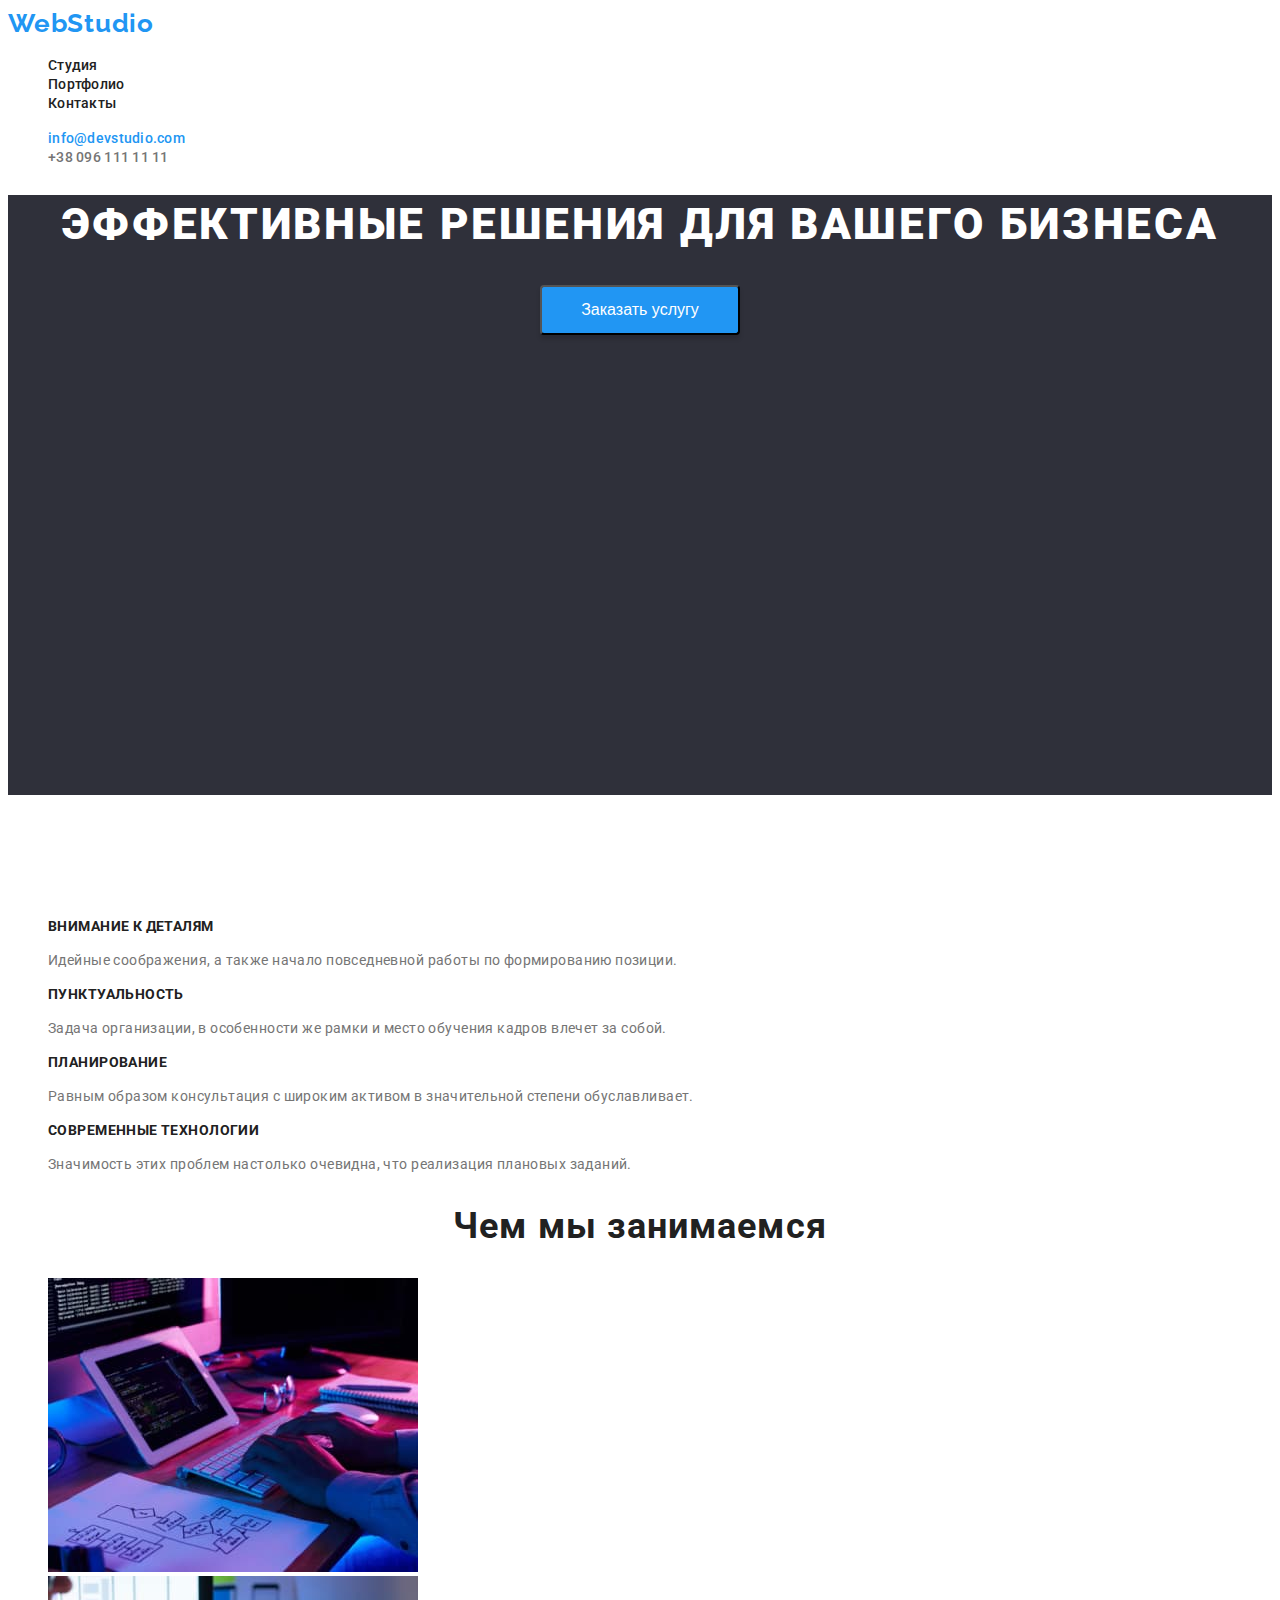
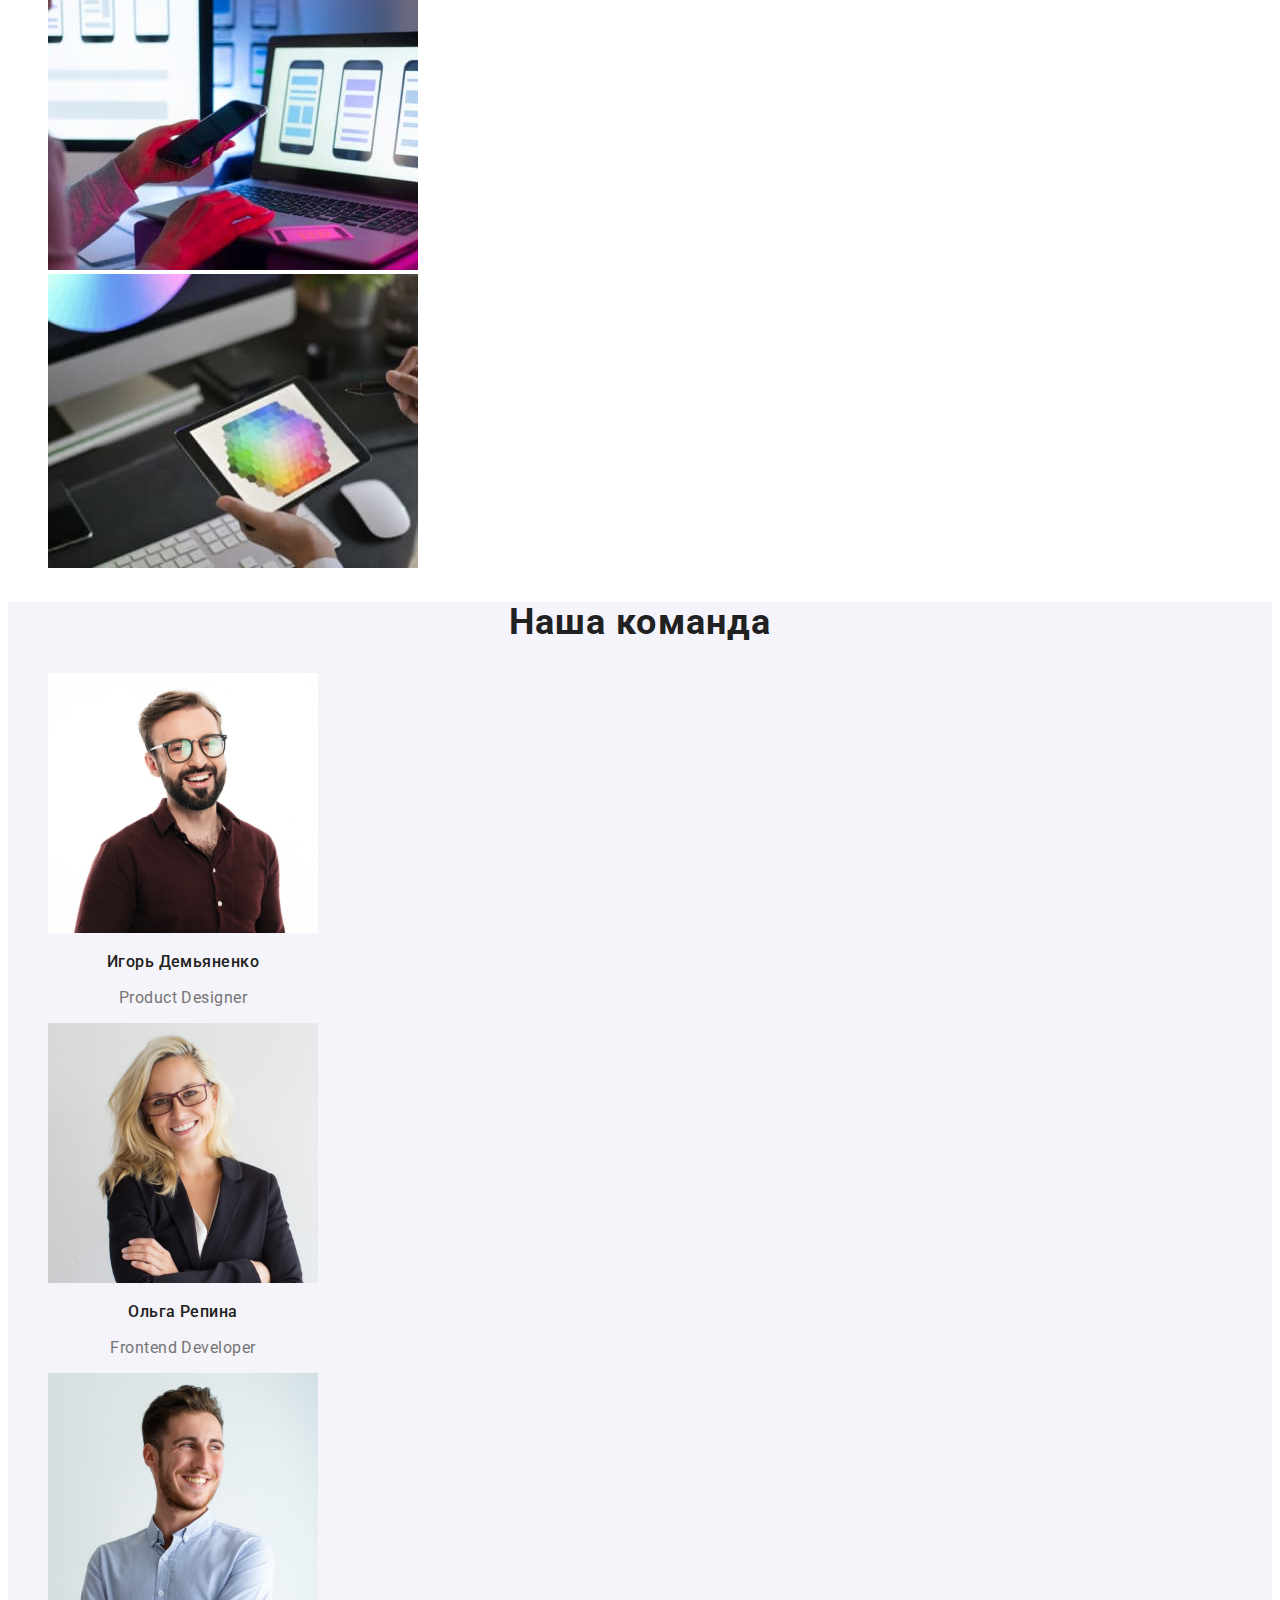
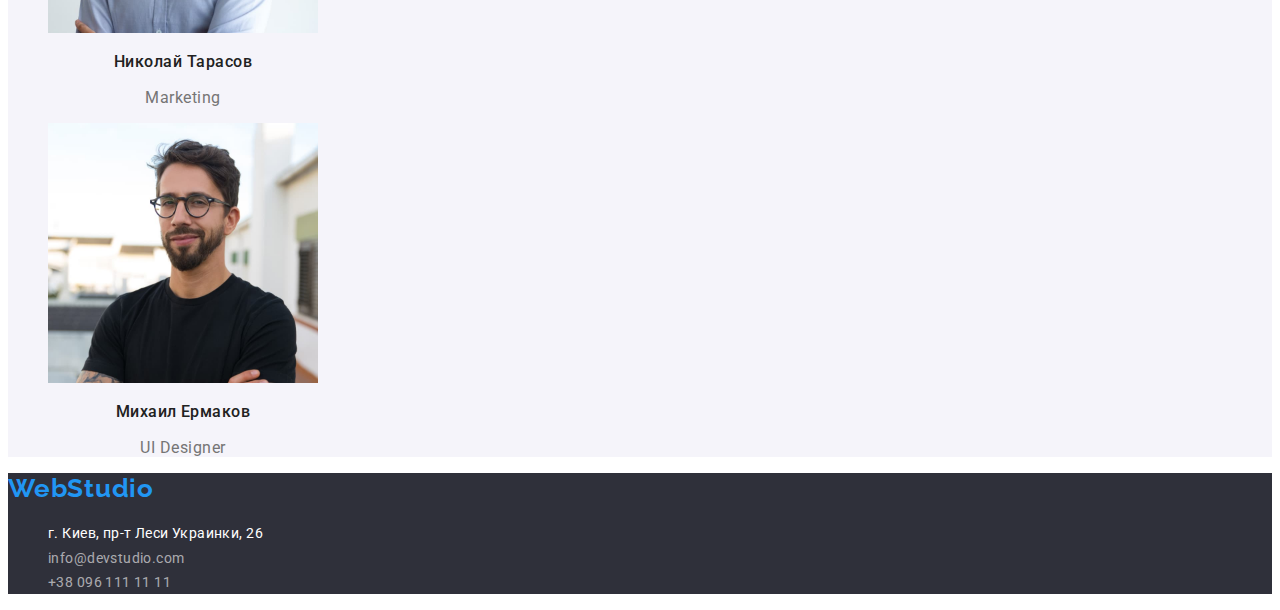
==== index.html @ e3a0a8ee "portfolio style css" ====
<!DOCTYPE html>
<html lang="ru">

<head>
    <meta charset="UTF-8">
    <meta http-equiv="X-UA-Compatible" content="IE=edge">
    <meta name="viewport" content="width=device-width, initial-scale=1.0">
    <title>WebStudio</title>
    <link rel="stylesheet" href="./css/styles.css">
    <link rel="preconnect" href="https://fonts.googleapis.com">
    <link rel="preconnect" href="https://fonts.gstatic.com" crossorigin>
    <link href="https://fonts.googleapis.com/css2?family=Raleway:wght@700&family=Roboto:wght@400;500;700&display=swap"
        rel="stylesheet">
</head>

<body>
    <header class="header">
        <nav class="header-nav">
            <a href="./index.html" class="webstudio link">WebStudio</a>
            <ul class="header-links">
                <li class="header-item"><a href="/index.html" class="header-link link">Студия</a></li>
                <li class="header-item"><a href="/portfolio.html" class="header-link link ">Портфолио</a></li>
                <li class="header-item"><a href="tel:+380961111111" class="header-link link">Контакты</a></li>
            </ul>
        </nav>
        <ul class="header-contacts">
            <li>
                <a class="header-mail link" href="mailto:info@devstudio.com">info@devstudio.com</a>
            </li>
            <li> <a class="header-tel link" href="tel:+380961111111">+38 096 111 11 11</a></li>
        </ul>
    </header>

    <main>
        <section class="bussines">
            <h1 class="bussines-title">Эффективные решения для вашего бизнеса</h1>
            <button type="button" class="bussines-button">Заказать услугу</button>
        </section>
        <section class="proposition">
            <h2 class="visually-hidden">прихований заголовок</h2>
            <ul class="proposition-list">
                <li class="proposition-item">
                    <h3 class="proposition-title">Внимание к деталям</h3>
                    <p class="proposition-text">Идейные соображения, а также начало повседневной работы по формированию позиции.</p>
                </li>
                <li class="proposition-item">
                    <h3 class="proposition-title">Пунктуальность</h3>
                    <p class="proposition-text">Задача организации, в особенности же рамки и место обучения кадров влечет за собой.</p>
                </li>
                <li class="proposition-item">
                    <h3 class="proposition-title">Планирование</h3>
                    <p class="proposition-text">Равным образом консультация с широким активом в значительной степени обуславливает.</p>
                </li>
                <li class="proposition-item">
                    <h3 class="proposition-title">Современные технологии</h3>
                    <p class="proposition-text">Значимость этих проблем настолько очевидна, что реализация плановых заданий.</p>
                </li>
            </ul>
        </section>
        <section class="doing">
            <h2 class="doing-title">Чем мы занимаемся</h2>
            <ul class="doing-list">
                <li><img src="./images/img.jpg" alt="typing on keyboard" width="370" height="294"></li>
                <li><img src="./images/img(1).jpg" alt="serf the internet" width="370" height="294"></li>
                <li><img src="./images/img(2).jpg" alt="painting" width="370" height="294"></li>
            </ul>
        </section>
        <section class="section-team">
            <h2 class="our-team">Наша команда</h2>
            <ul class="team-list">
                <li class="team-item">
                    <img src="./images/imgProductDesigner.jpg" alt="Product Designer" width="270" height="260" />
                    <h3 class="team-title">Игорь Демьяненко</h3>
                    <p class="team-text">Product Designer</p>
                </li>
                <li class="team-list">
                    <img src="./images/imgFrontendDeveloper.jpg" alt="Frontend Developer" width="270" height="260">
                    <h3 class="team-title">Ольга Репина</h3>
                    <p class="team-text">Frontend Developer</p>
                </li>
                <li class="team-list">
                    <img src="./images/imgMarketing.jpg" alt="Marketing" width="270" height="260">
                    <h3 class="team-title">Николай Тарасов</h3>
                    <p class="team-text">Marketing</p>
                </li>
                <li class="team-list">
                    <img src="./images/imgUIDesigner.jpg" alt="UI Designer" width="270" height="260">
                    <h3 class="team-title">Михаил Ермаков</h3>
                    <p class="team-text">UI Designer</p>
                </li>
            </ul>
        </section>
    </main>
    <footer class="footer">
        <a href="./index.html" class="webstudio link">WebStudio</a>
        <address class="footer-address">
            <ul class="footer-list">
                <li class="footer-item"><a class="footer-link link" href="https://goo.gl/maps/LqxU8Z8EwyXyZSnf8" target="_blank"
                        rel="noopener noreferrer nofollow">г. Киев, пр-т Леси Украинки,
                        26</a></li>
                <li><a class="footer-mail link" href="mailto:info@devstudio.com">info@devstudio.com</a></li>
                <li><a class="footer-tel link" href="tel:+380961111111">+38 096 111 11 11</a></li>
            </ul>
        </address>
    </footer>









</body>

</html>
---- css/styles.css ----
:root {
    --main-color: #212121;
    --main-second-color:#2196F3;
    --portfolio-main-color: #212121;
    --portfolio-text-color: #757575;








}




body {
    font-family: "Roboto", sans-serif;

}

.link {
    text-decoration: none;
}

ul {
    list-style: none;
}

.webstudio {
    font-family: 'Raleway';
    font-weight: 700;
    font-size: 26px;
    line-height: 1.19;
    letter-spacing: 0.03em;
    color: var(--main-second-color);
}

.header-link {
    font-family: 'Roboto';
    font-weight: 500;
    font-size: 14px;
    line-height: 1.14;
    letter-spacing: 0.02em;

    color: var(--main-color);
}

.header-link:hover,
.header-link:focus {
    color: #2196F3;
}

.header-mail {
    font-family: inherit;
    font-weight: 500;
    font-size: 14px;
    line-height: 1.14;
    letter-spacing: 0.02em;

    color: var(--main-second-color);

}

.header-mail:hover {
    color: #2196F3;
}

.header-tel {
    font-weight: 500;
    font-size: 14px;
    line-height: 1.14;
    letter-spacing: 0.02em;

    color: #757575;
}

.header-tel:hover {
    color: #2196F3;
}

/*-----------main------------*/

.bussines {
    width: 100%;
    height: 600px;
    background: #2F303A;
    text-align: center;
}

.bussines-title {
    font-family: 'Roboto';
    font-weight: 900;
    font-size: 44px;
    line-height: 1.36;
    text-align: center;
    letter-spacing: 0.06em;
    text-transform: uppercase;
    color: #FFFFFF;
}


.bussines-button {
    width: 200px;
    height: 50px;
    font-size: 16px;
    background: #2196F3;
    box-shadow: 0px 4px 4px rgba(0, 0, 0, 0.15);
    border-radius: 4px;
    color: #FFFFFF;
    cursor: pointer;
}

.bussines-button:hover {
    background-color: grey;
}

/*---------------------------proposition----------------------*/

.visually-hidden {
    position: absolute;
    white-space: nowrap;
    width: 1px;
    height: 1px;
    overflow: hidden;
    border: 0;
    padding: 0;
    clip: rect(0 0 0 0);
    clip-path: inset(50%);
    margin: -1px;
}



.proposition-list {
    list-style-type: none;
    padding-top: 94px;

}

.proposition-title {
    font-family: 'Roboto';
    font-weight: 700;
    font-size: 14px;
    line-height: 1.14;
    letter-spacing: 0.03em;
    text-transform: uppercase;

    color: var(--main-color);

}

.proposition-text {
    font-family: 'Roboto';
    font-style: normal;
    font-weight: 400;
    font-size: 14px;
    line-height: 1.7;
    letter-spacing: 0.03em;
    color: #757575;
}

.doing-title {
    font-family: 'Roboto';
    font-weight: 700;
    font-size: 36px;
    line-height: 1.16;
    text-align: center;
    letter-spacing: 0.03em;

    color: var(--main-color);
}


/*-------------------Team------------------------------*/
.team-list {
    width: 270px;
    text-align: center;
}

.section-team {
    background-color: #F5F4FA;
}

.our-team {
    font-family: 'Roboto';
    font-weight: 700;
    font-size: 36px;
    line-height: 1.16;
    text-align: center;
    letter-spacing: 0.03em;

    color: var(--main-color);
}

.team-title {
    font-family: 'Roboto';
    font-weight: 500;
    font-size: 16px;
    line-height: 1.18;
    letter-spacing: 0.03em;

    color: var(--main-color);
}

.team-text {
    font-family: 'Roboto';
    font-weight: 400;
    font-size: 16px;
    line-height: 19px;
    letter-spacing: 0.03em;

    color: #757575;

}

/*------------------footer----------------------*/
.footer {
    background-color: #2F303A;
}

.footer-address {
    font-style: normal;
}

.footer-link {
    font-family: 'Roboto';
    font-weight: 400;
    font-size: 14px;
    line-height: calc(26/14);
    letter-spacing: 0.03em;
    color: #FFFFFF;
}

.footer-mail, .footer-tel {
    font-family: 'Roboto';
    font-weight: 400;
    font-size: 14px;
    line-height: calc(24/14);
    letter-spacing: 0.03em;

    color: rgba(255, 255, 255, 0.6);

}


/*---------------ПОРТФОЛІО------------------*/
.buttons-button {
    font-family: 'Roboto';
    font-weight: 500;
    font-size: 16px;
    line-height: calc(26/16);
    text-align: center;
    letter-spacing: 0.03em;

    color: #212121;
    cursor: pointer;
}

.images-title {
    font-family: 'Roboto';
    font-weight: 700;
    font-size: 18px;
    line-height: calc(36/18);
    letter-spacing: 0.06em;
    color: var(--portfolio-main-color);
}

.images-text {
    font-family: 'Roboto';
    font-weight: 400;
    font-size: 16px;
    line-height: calc(30/16);
    letter-spacing: 0.03em;

    color: var(--portfolio-text-color);

}
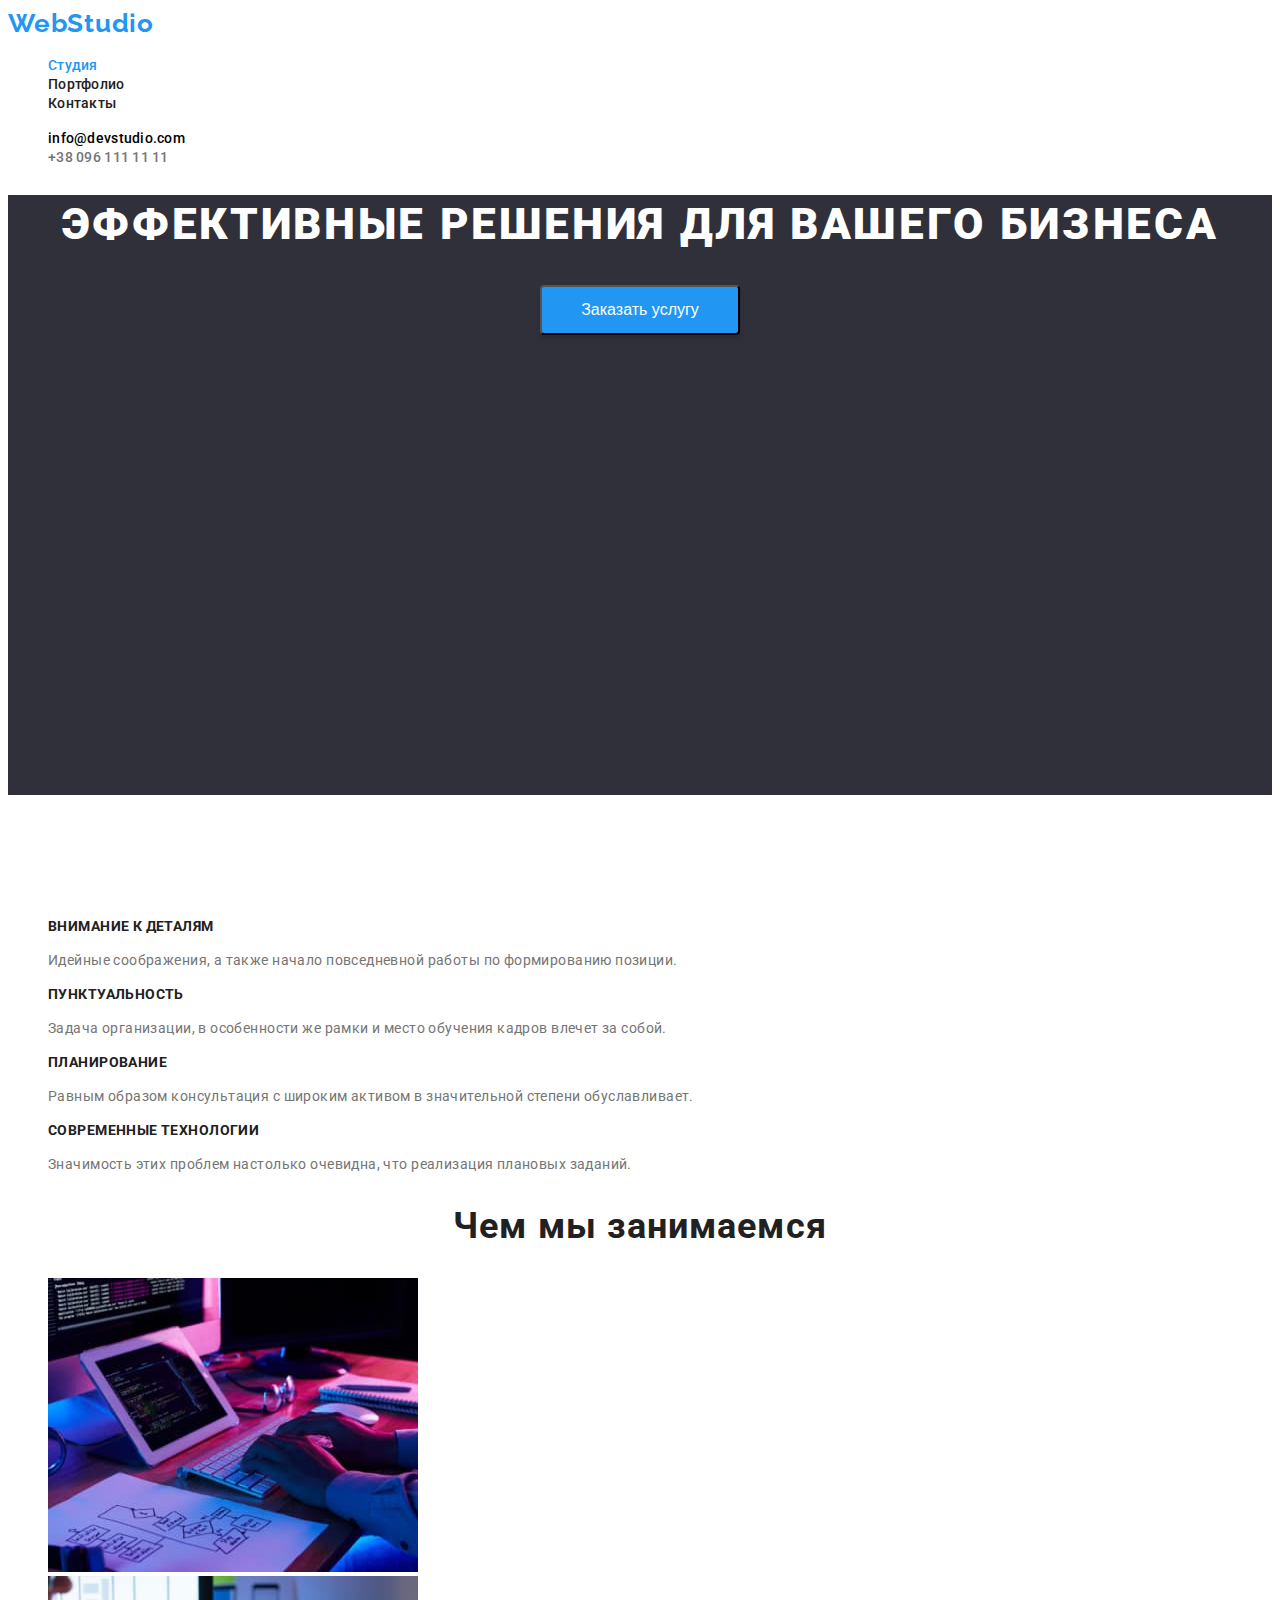
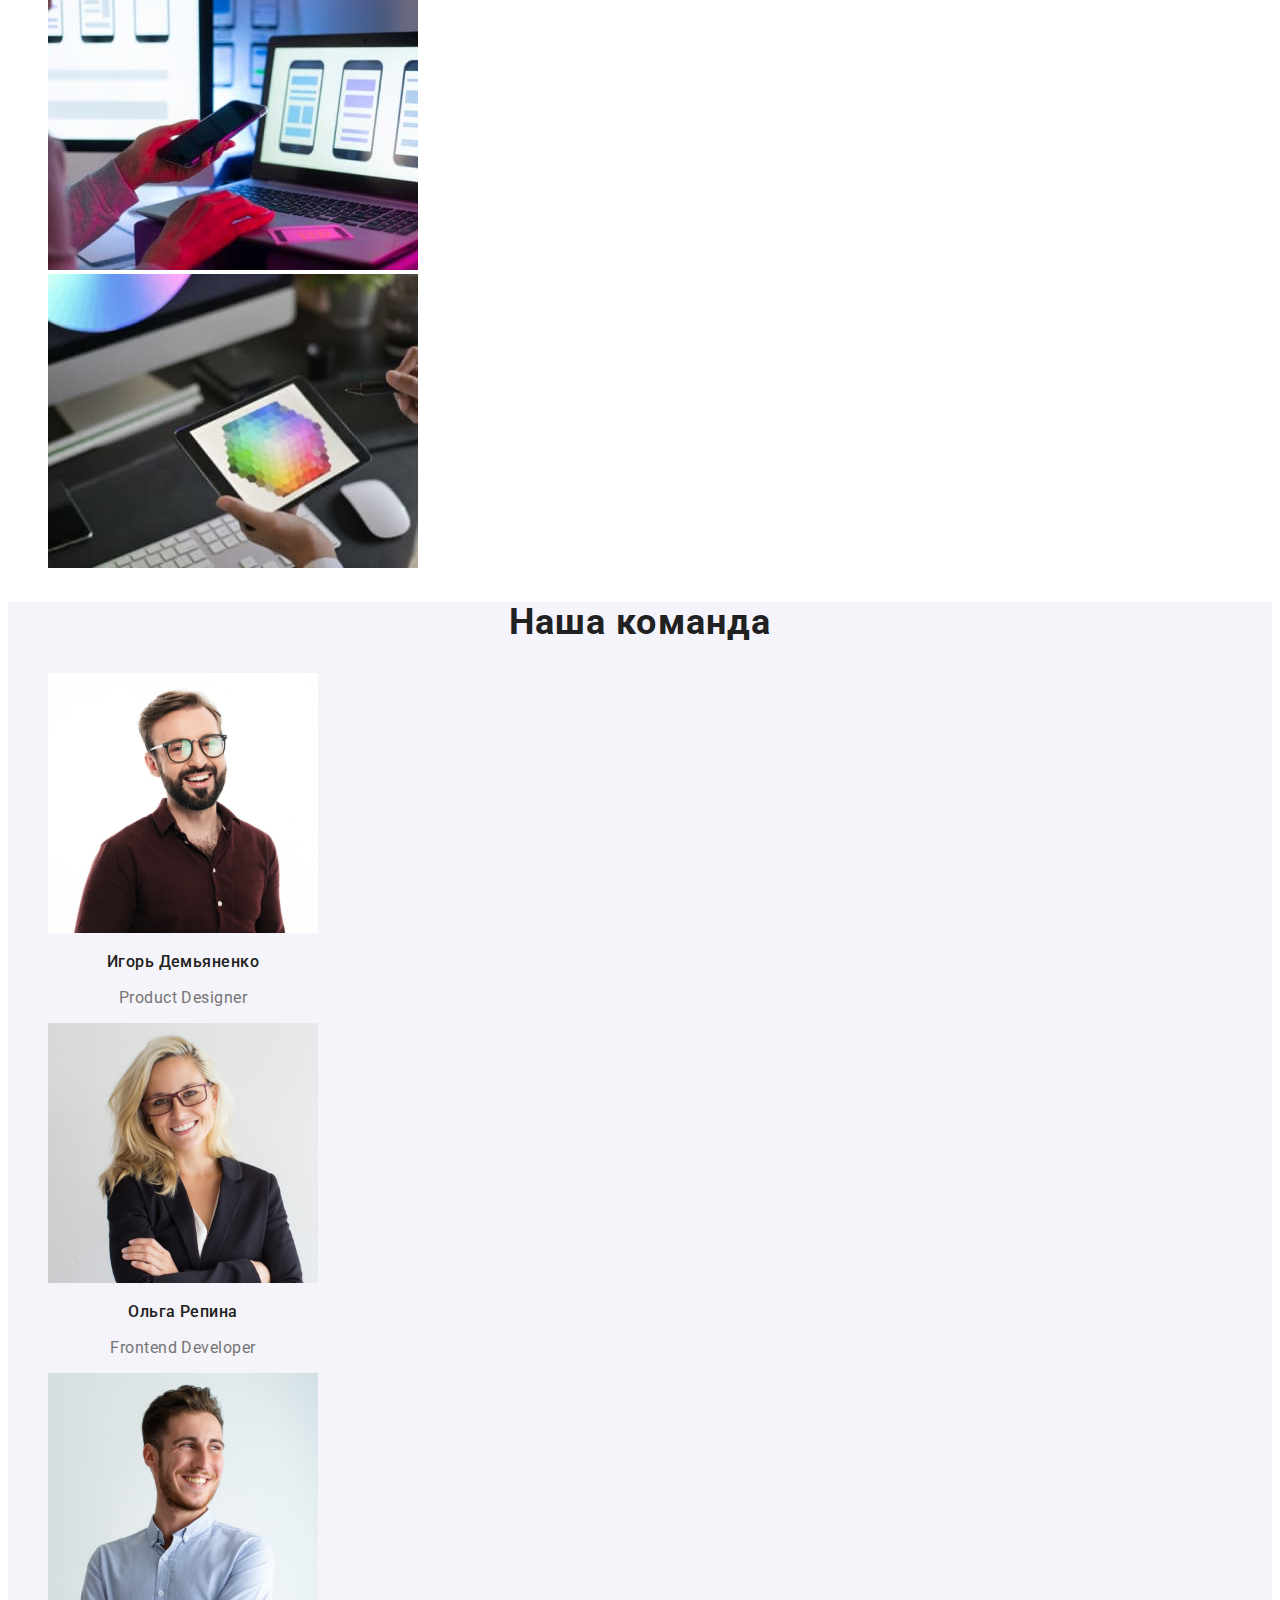
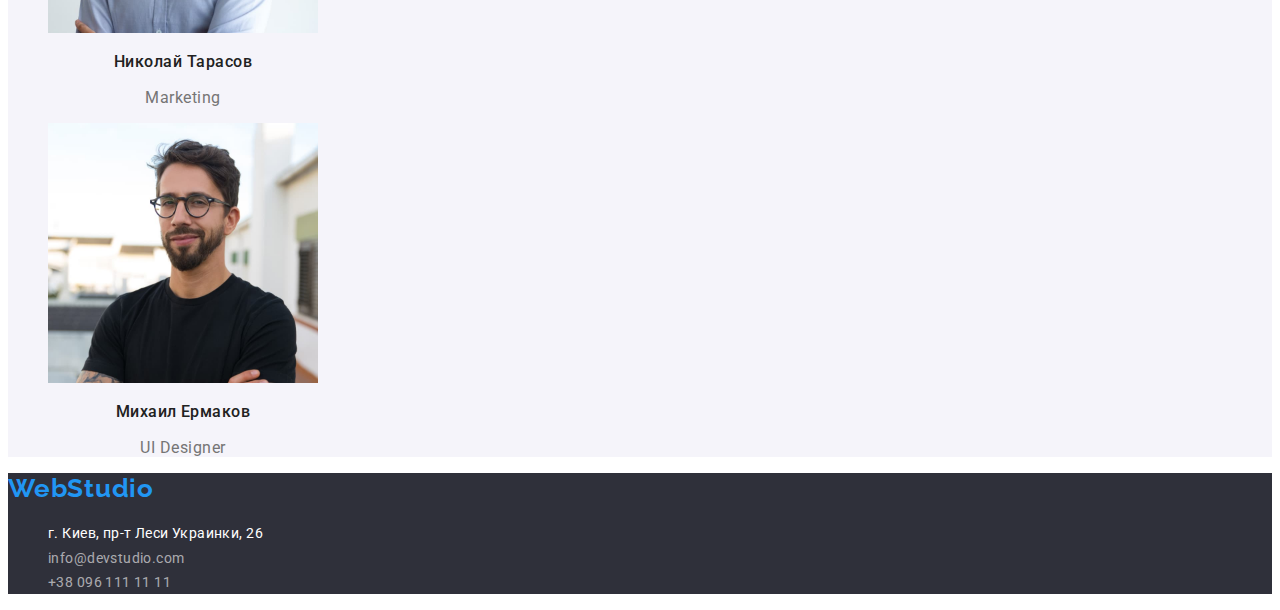
==== commit 312d3568: "some remarks" ====
--- a/index.html
+++ b/index.html
@@ -18,7 +18,7 @@
         <nav class="header-nav">
             <a href="./index.html" class="webstudio link">WebStudio</a>
             <ul class="header-links">
-                <li class="header-item"><a href="/index.html" class="header-link link">Студия</a></li>
+                <li class="header-item"><a href="/index.html" class="header-link link current">Студия</a></li>
                 <li class="header-item"><a href="/portfolio.html" class="header-link link ">Портфолио</a></li>
                 <li class="header-item"><a href="tel:+380961111111" class="header-link link">Контакты</a></li>
             </ul>
--- a/css/styles.css
+++ b/css/styles.css
@@ -1,6 +1,6 @@
 :root {
     --main-color: #212121;
-    --main-second-color:#2196F3;
+    --main-second-color: #2196F3;
     --portfolio-main-color: #212121;
     --portfolio-text-color: #757575;
 
@@ -46,6 +46,10 @@
     letter-spacing: 0.02em;
 
     color: var(--main-color);
+}
+
+.header-links .header-link.current {
+    color: var(--main-second-color);
 }
 
 .header-link:hover,
@@ -60,7 +64,7 @@
     line-height: 1.14;
     letter-spacing: 0.02em;
 
-    color: var(--main-second-color);
+    color: black;
 
 }
 
@@ -234,7 +238,8 @@
     color: #FFFFFF;
 }
 
-.footer-mail, .footer-tel {
+.footer-mail,
+.footer-tel {
     font-family: 'Roboto';
     font-weight: 400;
     font-size: 14px;
@@ -277,4 +282,5 @@
 
     color: var(--portfolio-text-color);
 
-}+}
+
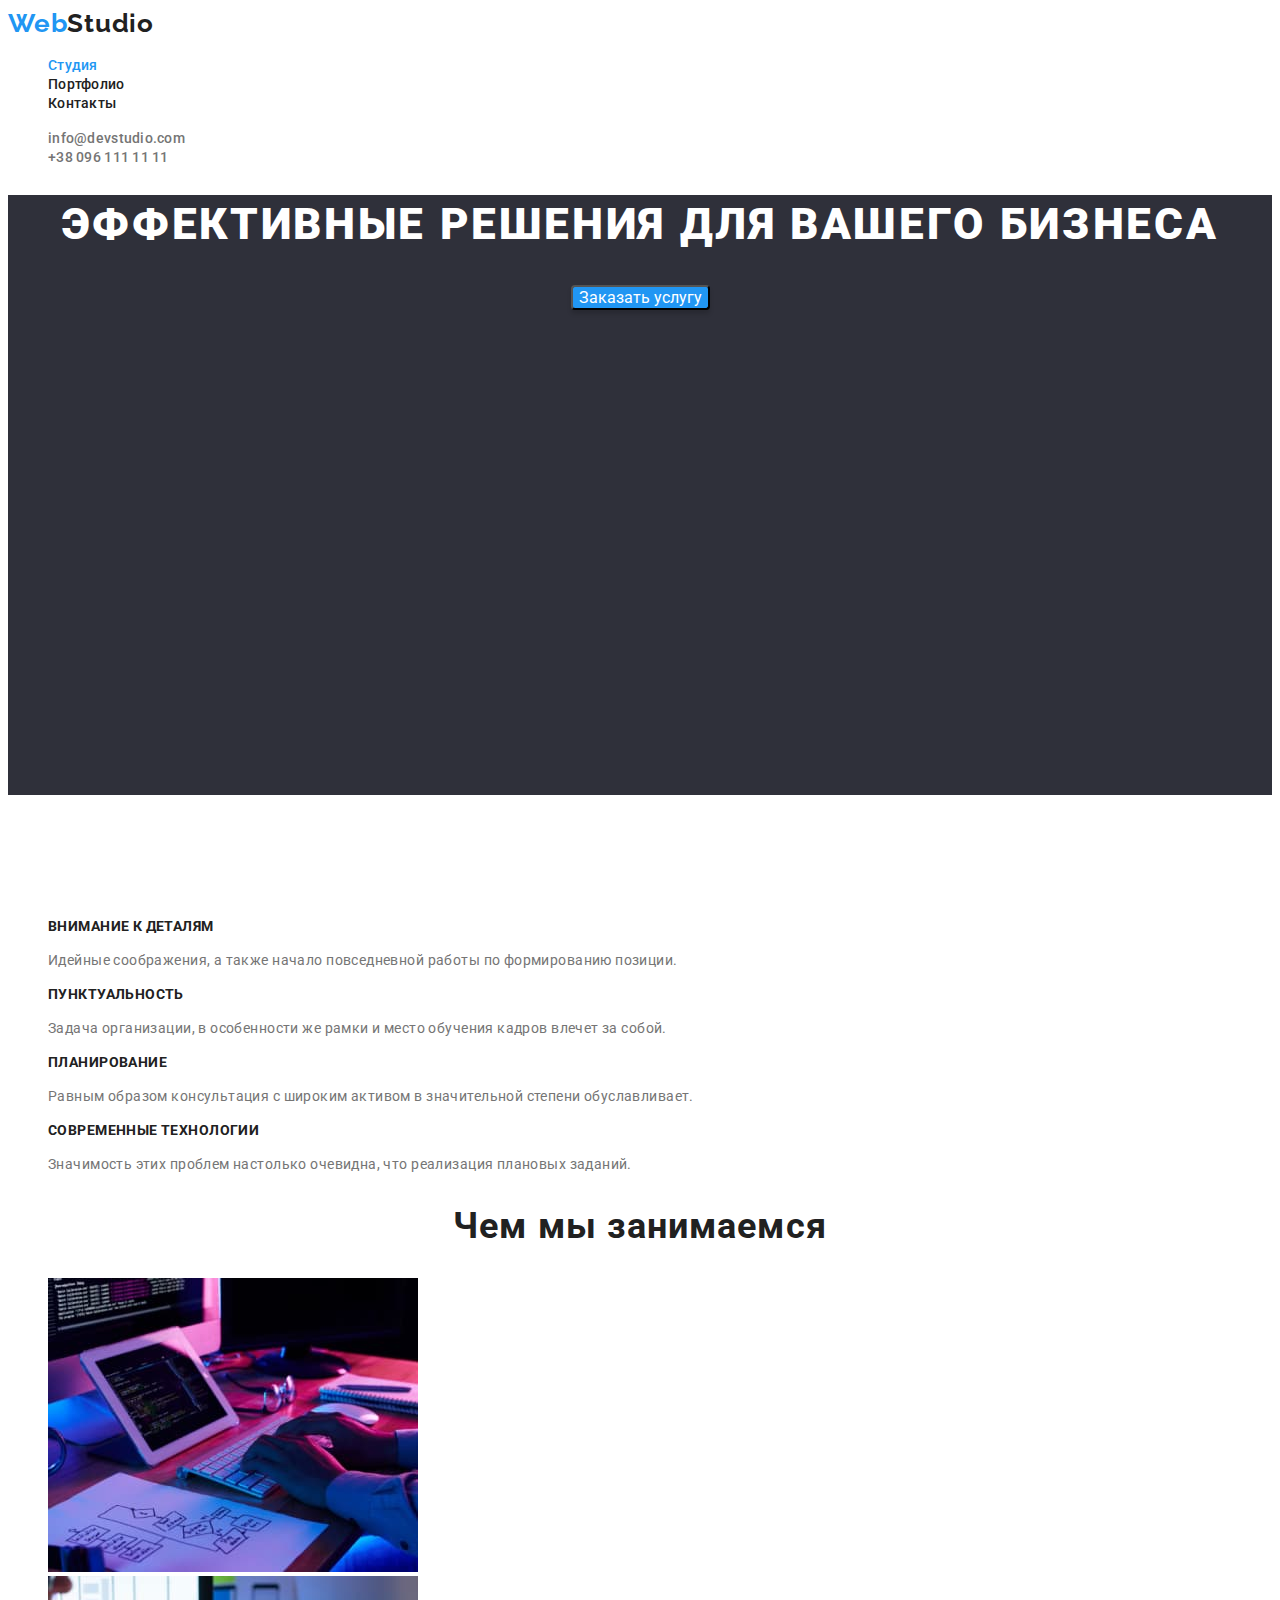
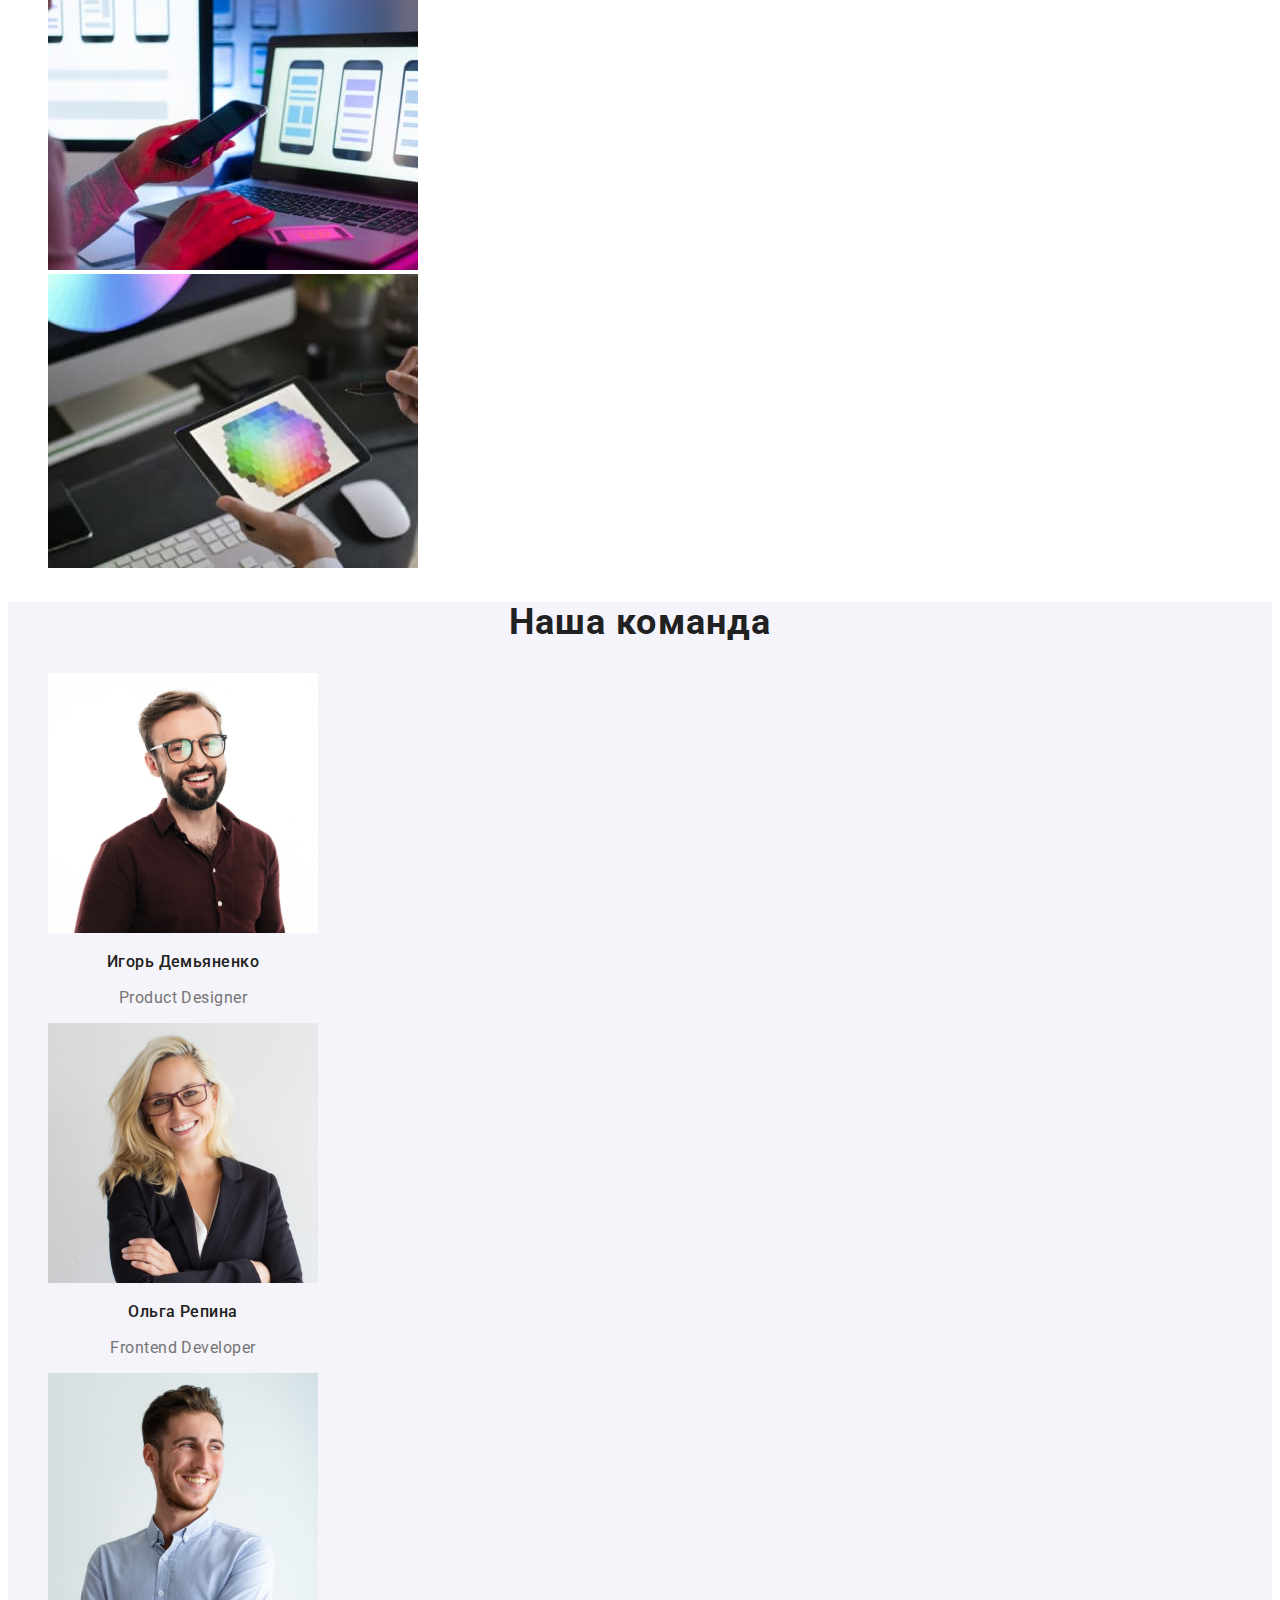
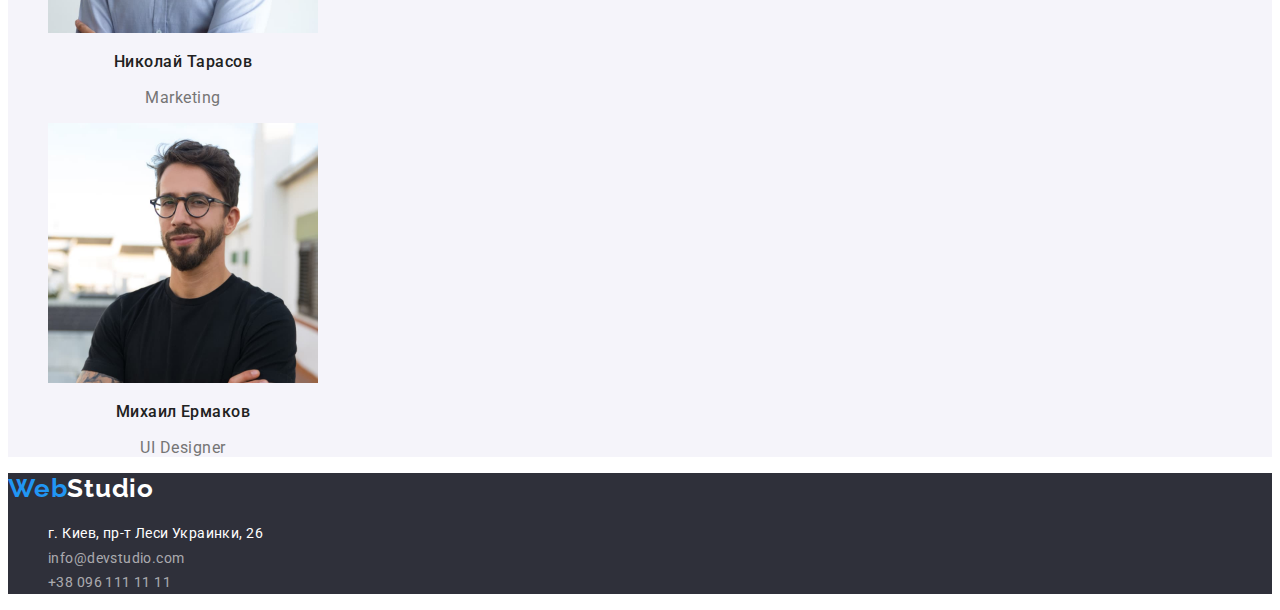
==== commit dfbc905a: "remarks HM" ====
--- a/index.html
+++ b/index.html
@@ -9,17 +9,17 @@
     <link rel="stylesheet" href="./css/styles.css">
     <link rel="preconnect" href="https://fonts.googleapis.com">
     <link rel="preconnect" href="https://fonts.gstatic.com" crossorigin>
-    <link href="https://fonts.googleapis.com/css2?family=Raleway:wght@700&family=Roboto:wght@400;500;700&display=swap"
+    <link href="https://fonts.googleapis.com/css2?family=Raleway:wght@700&family=Roboto:wght@400;500;700;900&display=swap"
         rel="stylesheet">
 </head>
 
 <body>
     <header class="header">
         <nav class="header-nav">
-            <a href="./index.html" class="webstudio link">WebStudio</a>
+            <a href="./index.html" class="webstudio link">Web<span class="header-logo">Studio</span></a>
             <ul class="header-links">
-                <li class="header-item"><a href="/index.html" class="header-link link current">Студия</a></li>
-                <li class="header-item"><a href="/portfolio.html" class="header-link link ">Портфолио</a></li>
+                <li class="header-item"><a href="./index.html" class="header-link link current">Студия</a></li>
+                <li class="header-item"><a href="./portfolio.html" class="header-link link ">Портфолио</a></li>
                 <li class="header-item"><a href="tel:+380961111111" class="header-link link">Контакты</a></li>
             </ul>
         </nav>
@@ -41,19 +41,23 @@
             <ul class="proposition-list">
                 <li class="proposition-item">
                     <h3 class="proposition-title">Внимание к деталям</h3>
-                    <p class="proposition-text">Идейные соображения, а также начало повседневной работы по формированию позиции.</p>
+                    <p class="proposition-text">Идейные соображения, а также начало повседневной работы по формированию
+                        позиции.</p>
                 </li>
                 <li class="proposition-item">
                     <h3 class="proposition-title">Пунктуальность</h3>
-                    <p class="proposition-text">Задача организации, в особенности же рамки и место обучения кадров влечет за собой.</p>
+                    <p class="proposition-text">Задача организации, в особенности же рамки и место обучения кадров
+                        влечет за собой.</p>
                 </li>
                 <li class="proposition-item">
                     <h3 class="proposition-title">Планирование</h3>
-                    <p class="proposition-text">Равным образом консультация с широким активом в значительной степени обуславливает.</p>
+                    <p class="proposition-text">Равным образом консультация с широким активом в значительной степени
+                        обуславливает.</p>
                 </li>
                 <li class="proposition-item">
                     <h3 class="proposition-title">Современные технологии</h3>
-                    <p class="proposition-text">Значимость этих проблем настолько очевидна, что реализация плановых заданий.</p>
+                    <p class="proposition-text">Значимость этих проблем настолько очевидна, что реализация плановых
+                        заданий.</p>
                 </li>
             </ul>
         </section>
@@ -92,11 +96,11 @@
         </section>
     </main>
     <footer class="footer">
-        <a href="./index.html" class="webstudio link">WebStudio</a>
+        <a href="./index.html" class="webstudio link">Web<span class="footer-logo">Studio</span></a>
         <address class="footer-address">
             <ul class="footer-list">
-                <li class="footer-item"><a class="footer-link link" href="https://goo.gl/maps/LqxU8Z8EwyXyZSnf8" target="_blank"
-                        rel="noopener noreferrer nofollow">г. Киев, пр-т Леси Украинки,
+                <li class="footer-item"><a class="footer-link link" href="https://goo.gl/maps/LqxU8Z8EwyXyZSnf8"
+                        target="_blank" rel="noopener noreferrer nofollow">г. Киев, пр-т Леси Украинки,
                         26</a></li>
                 <li><a class="footer-mail link" href="mailto:info@devstudio.com">info@devstudio.com</a></li>
                 <li><a class="footer-tel link" href="tel:+380961111111">+38 096 111 11 11</a></li>
--- a/css/styles.css
+++ b/css/styles.css
@@ -1,22 +1,13 @@
 :root {
     --main-color: #212121;
     --main-second-color: #2196F3;
+    --mail-color: #757575;
     --portfolio-main-color: #212121;
     --portfolio-text-color: #757575;
 
 
-
-
-
-
-
-
-}
-
-
-
-
-body {
+}
+body{
     font-family: "Roboto", sans-serif;
 
 }
@@ -28,7 +19,9 @@
 ul {
     list-style: none;
 }
-
+.header-logo{
+    color: var(--main-color)
+}
 .webstudio {
     font-family: 'Raleway';
     font-weight: 700;
@@ -39,7 +32,6 @@
 }
 
 .header-link {
-    font-family: 'Roboto';
     font-weight: 500;
     font-size: 14px;
     line-height: 1.14;
@@ -54,7 +46,7 @@
 
 .header-link:hover,
 .header-link:focus {
-    color: #2196F3;
+    color: var(--main-second-color)
 }
 
 .header-mail {
@@ -63,13 +55,12 @@
     font-size: 14px;
     line-height: 1.14;
     letter-spacing: 0.02em;
-
-    color: black;
-
-}
-
-.header-mail:hover {
-    color: #2196F3;
+    color: var(--mail-color)
+
+}
+
+.header-mail:hover, .header-mail:focus {
+    color:var(--main-second-color)
 }
 
 .header-tel {
@@ -78,11 +69,11 @@
     line-height: 1.14;
     letter-spacing: 0.02em;
 
-    color: #757575;
+    color: var(--mail-color);
 }
 
 .header-tel:hover {
-    color: #2196F3;
+    color:var(--main-second-color)
 }
 
 /*-----------main------------*/
@@ -95,7 +86,6 @@
 }
 
 .bussines-title {
-    font-family: 'Roboto';
     font-weight: 900;
     font-size: 44px;
     line-height: 1.36;
@@ -107,10 +97,9 @@
 
 
 .bussines-button {
-    width: 200px;
-    height: 50px;
+    font-family: inherit;
     font-size: 16px;
-    background: #2196F3;
+    background: var(--main-second-color);
     box-shadow: 0px 4px 4px rgba(0, 0, 0, 0.15);
     border-radius: 4px;
     color: #FFFFFF;
@@ -145,7 +134,7 @@
 }
 
 .proposition-title {
-    font-family: 'Roboto';
+
     font-weight: 700;
     font-size: 14px;
     line-height: 1.14;
@@ -157,9 +146,7 @@
 }
 
 .proposition-text {
-    font-family: 'Roboto';
     font-style: normal;
-    font-weight: 400;
     font-size: 14px;
     line-height: 1.7;
     letter-spacing: 0.03em;
@@ -167,7 +154,6 @@
 }
 
 .doing-title {
-    font-family: 'Roboto';
     font-weight: 700;
     font-size: 36px;
     line-height: 1.16;
@@ -189,7 +175,6 @@
 }
 
 .our-team {
-    font-family: 'Roboto';
     font-weight: 700;
     font-size: 36px;
     line-height: 1.16;
@@ -200,7 +185,6 @@
 }
 
 .team-title {
-    font-family: 'Roboto';
     font-weight: 500;
     font-size: 16px;
     line-height: 1.18;
@@ -210,9 +194,6 @@
 }
 
 .team-text {
-    font-family: 'Roboto';
-    font-weight: 400;
-    font-size: 16px;
     line-height: 19px;
     letter-spacing: 0.03em;
 
@@ -224,13 +205,14 @@
 .footer {
     background-color: #2F303A;
 }
-
+.footer-logo{
+    color: white
+}
 .footer-address {
     font-style: normal;
 }
 
 .footer-link {
-    font-family: 'Roboto';
     font-weight: 400;
     font-size: 14px;
     line-height: calc(26/14);
@@ -240,8 +222,6 @@
 
 .footer-mail,
 .footer-tel {
-    font-family: 'Roboto';
-    font-weight: 400;
     font-size: 14px;
     line-height: calc(24/14);
     letter-spacing: 0.03em;
@@ -253,7 +233,7 @@
 
 /*---------------ПОРТФОЛІО------------------*/
 .buttons-button {
-    font-family: 'Roboto';
+    font-family: inherit;
     font-weight: 500;
     font-size: 16px;
     line-height: calc(26/16);
@@ -265,7 +245,6 @@
 }
 
 .images-title {
-    font-family: 'Roboto';
     font-weight: 700;
     font-size: 18px;
     line-height: calc(36/18);
@@ -274,9 +253,6 @@
 }
 
 .images-text {
-    font-family: 'Roboto';
-    font-weight: 400;
-    font-size: 16px;
     line-height: calc(30/16);
     letter-spacing: 0.03em;
 
